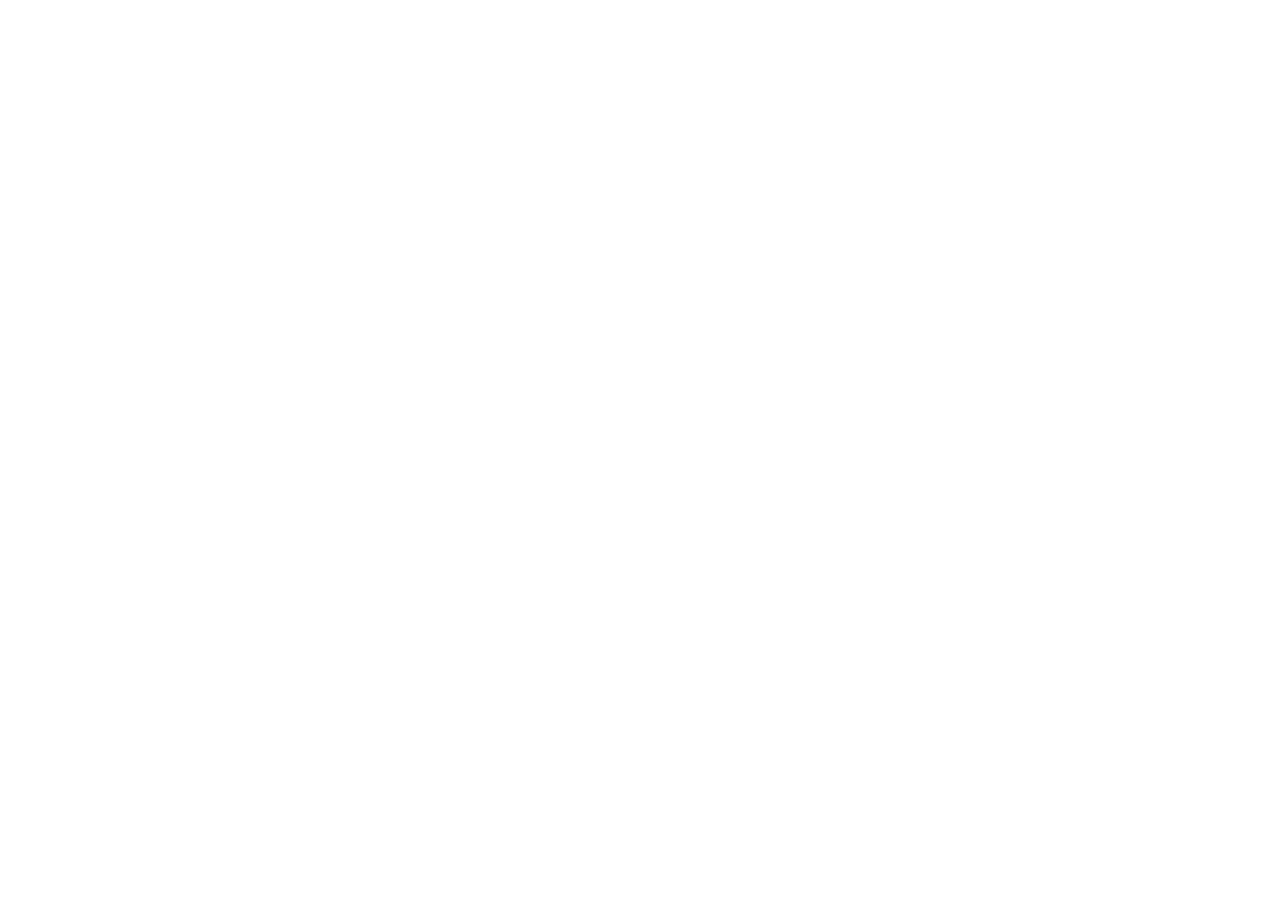
==== index.html @ fdfeee09 "bg size added" ====
<!DOCTYPE html>
<html lang="en">
<head>
    <meta charset="UTF-8">
    <meta name="viewport" content="width=device-width, initial-scale=1.0">
    <title>Home Page</title>
    <style>
        *{
            margin: 0;
            padding: 0;
        }
        .img{
            width: 100%;
            height: 100vh;
            background: url(images/air.jpg);
            background-size: cover;
        }
    </style>

</head>
<body>
    <div class="img">
        
    </div>
</body>

</html>
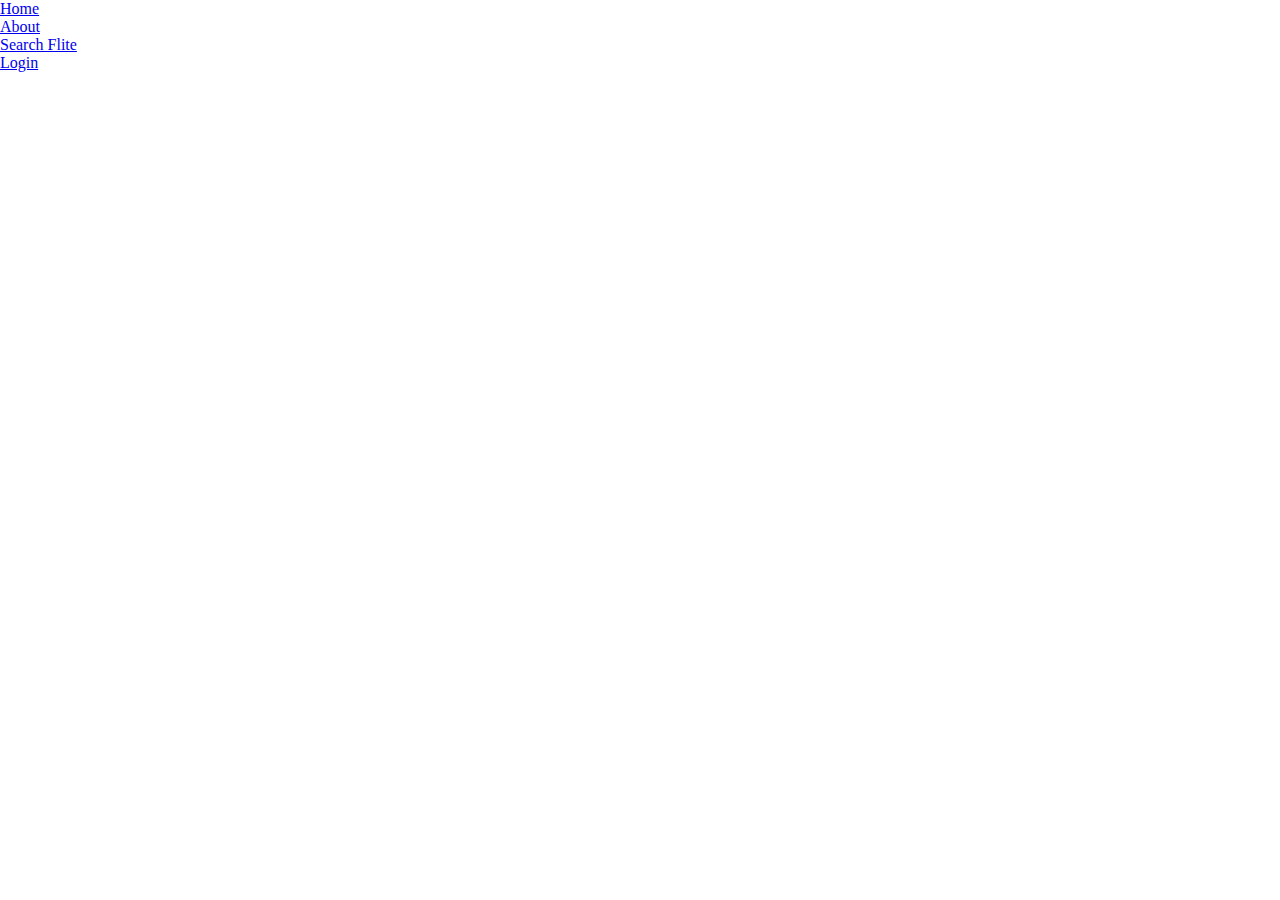
==== commit b26adf17: "Login added" ====
--- a/index.html
+++ b/index.html
@@ -14,13 +14,28 @@
             height: 100vh;
             background: url(images/air.jpg);
             background-size: cover;
+            background-position: center;
         }
     </style>
 
 </head>
 <body>
     <div class="img">
-        
+    <div class="navbar">
+        <ul>
+            <li><a href="#">Home</a></li>
+            <li><a href="#">About</a></li>
+            <li><a href="#">Search Flite</a></li>
+            <li><a href="#">Login</a></li>
+            <li><a href="#"></a></li>
+            <li><a href="#"></a></li>
+            <li><a href="#"></a></li>
+            <li><a href="#"></a></li>
+            <li><a href="#"></a></li>
+        </ul>
+
+
+    </div>
     </div>
 </body>
 
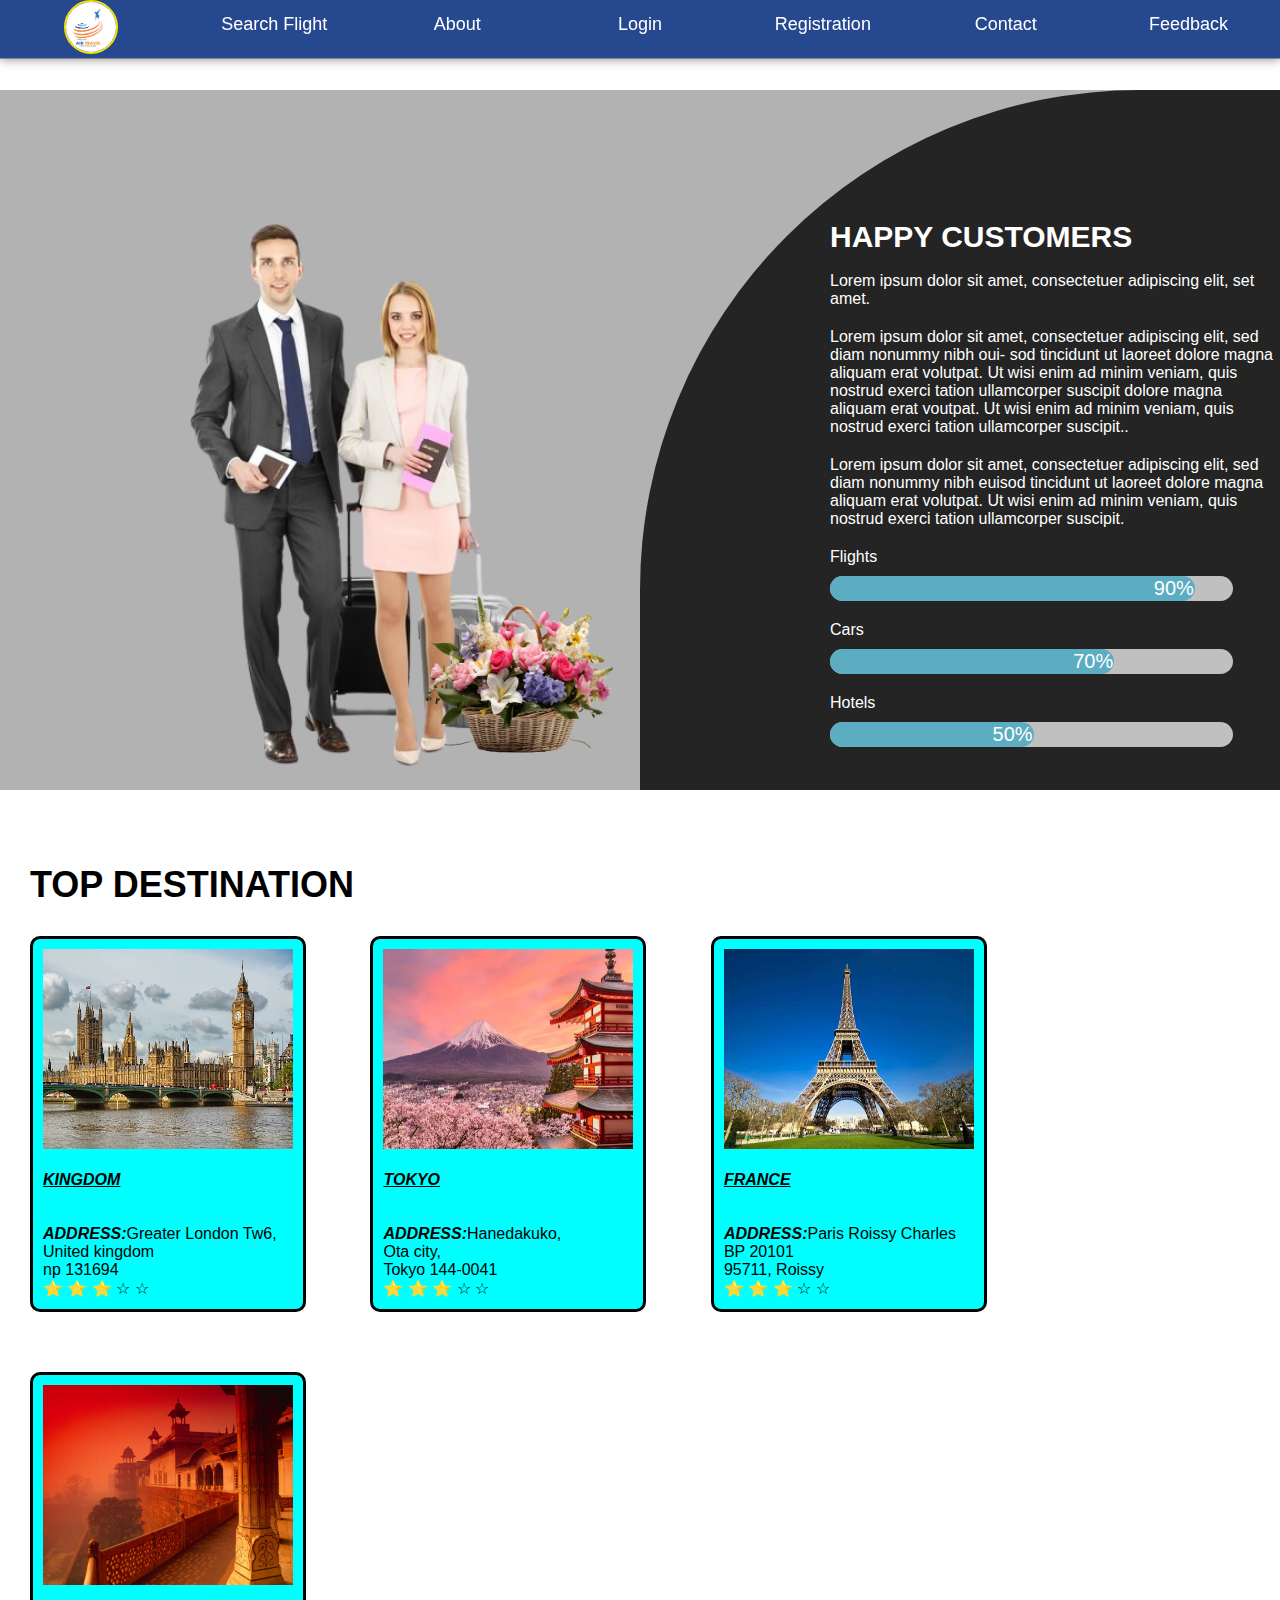
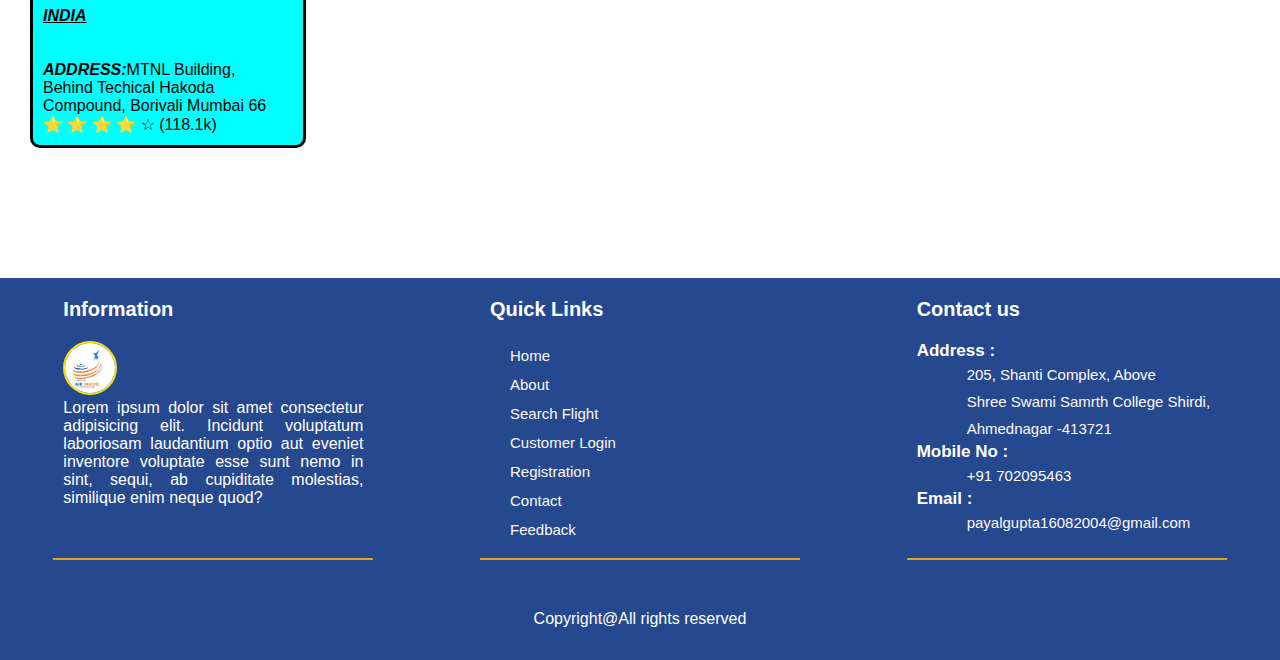
==== commit 979b31b8: "nav bar added" ====
--- a/index.html
+++ b/index.html
@@ -8,36 +8,623 @@
         *{
             margin: 0;
             padding: 0;
-        }
-        .img{
-            width: 100%;
-            height: 100vh;
-            background: url(images/air.jpg);
-            background-size: cover;
-            background-position: center;
-        }
-    </style>
+            font-family: Arial;
+        }
+        .navbar {
+    background-color: rgb(37, 72, 142);
+    width: 100%;
+    overflow: hidden;
+    position: fixed;
+    top: 0px;
+    left: 0px;
+    border-bottom: #888888 1px solid;
+    box-shadow: 0 0 10px #888888;
+}
+
+.navbar ul {
+    list-style-type: none;
+    margin: 0;
+    padding: 3;
+    display: flex;
+    justify-content: left;
+}
+
+.navbar ul li {
+    flex: 1;
+    text-align: center;
+}
+
+.navbar ul li a {
+    display: block;
+    color: white;
+    text-decoration: none;
+    padding: 14px 20px;
+    font-size: 18px;
+}
+
+.navbar ul li a:hover {
+    color: gold;
+}
+
+h1 {
+    text-align: left;
+    margin-top: 20px;
+    margin-left: 30px;
+}
+
+@media screen and (max-width:768px) {
+    .navbar {
+        height: 300px;
+        background-color: rgb(37, 72, 142);
+        box-shadow: 0 0 10px #888888;
+        padding: 10px;
+        width: 332px;
+        position: relative;
+    }
+    .navbar ul {
+        list-style-type: none;
+        margin: 0;
+        padding: 3;
+        display: flex;
+        flex-direction: column;
+        justify-content: left;
+
+    }
+
+    .navbar ul li {
+        flex: 1;
+        text-align: start;
+    }
+
+    .navbar ul li a {
+        display: block;
+        color: white;
+        text-decoration: none;
+        padding: 10px;
+        font-size: 12px;
+    }
+
+    .navbar ul li a:hover {
+        color: rgb(255, 230, 0);
+    }
+
+    h1 {
+        text-align: left;
+        margin-top: 15px;
+        margin-left: 20px;
+        font-size: 24px;
+    }
+}
+
+          .card {
+                height: 350px;
+                margin: 30px;
+                padding: 10px;
+                border-radius: 10px;
+                display: inline-block;
+                width: 250px;
+                border: 3px solid black;
+                background-color: aqua;
+        }
+        .font{
+            font-size: large;
+            text-align: right;
+            
+        }
+        .copy {
+    padding-top: 50px;
+    text-align: center;
+    width: 100%;
+    height: 50px;
+    background-color: rgb(37, 72, 142);
+    color: white;
+}
+.copy:hover{
+    color: gold;
+    cursor: pointer;
+}
+footer{
+    background-color: rgb(37, 72, 142);
+    height: 350px;
+    margin-top: 100px;
+}
+.footer-container{
+    display:flex;
+    justify-content: space-around;
+}
+.footer-box{
+    border-bottom: 2px solid goldenrod;
+    height: 240px;
+    width: 300px;
+    color: #fff;
+    padding: 20px 10px;
+    text-align: justify;
+}
+
+.footer ul {
+    list-style-type: none;
+    margin: 0;
+    padding: 3;
+    display: flex;
+    flex-direction: column;
+    justify-content: left;
+
+}
+
+.footer ul li {
+    flex: 1;
+    text-align: start;
+
+}
+
+.footer ul li a {
+    display: block;
+    color: #fbf8f8;
+    text-decoration: none;
+    padding: 6px 20px;
+    font-size: 15px;
+}
+
+.footer ul li a:hover {
+    color: gold;
+}
+.footer-info{
+    display: block;
+}
+.logo-icon{
+    height: 50px;
+    width: 50px;
+    border: 2px solid #f6e105;
+    border-radius: 80px;
+}
+.footer-info:hover{
+    color: gold;
+    cursor: pointer;
+}
+.footer-title{
+    font-size: 20px ;
+    font-weight: bold;
+    color: #fff;
+    padding-bottom: 20px;
+    display: block;
+}
+.footer-title:hover{
+    color: gold;
+    cursor: pointer;
+}
+.footer-address{
+    display: block;
+    color: #fbf8f8;
+    font-size: 15px;
+    padding-bottom: 5px;
+    padding-top: 5px;
+    padding-left: 50px;
+}
+.footer-address:hover{
+    color: gold;
+    cursor: pointer;
+}
+.footer-address-title{
+    display: block;
+    color: #fff;
+    font-weight: bold;
+    font-size: 17px;
+}
+.footer-address-title:hover{
+    color: gold;
+    cursor: pointer;
+}
+
+@media screen and (max-width:768px){
+    .copy {
+        padding-top: 25px;
+        text-align: center;
+        width: 100%;
+        height: 25px;
+        background-color: rgb(37, 72, 142);
+        color: white;
+        font-size: 14px;
+    }
+    .copy:hover{
+        color: gold;
+        cursor: pointer;
+    }
+    footer{
+        background-color: rgb(37, 72, 142);
+        height:fit-content;
+        padding: 20px 5px;
+        margin-top: 100px;
+        /* border: 5px solid red; */
+    }
+    .footer-container{
+        display:flex;
+        justify-content: space-around;
+        flex-wrap:wrap;
+    }
+    .footer-box{
+        border-bottom: 2px solid goldenrod;
+        height: 200px;
+        width: 300px;
+        color: #fff;
+        padding: 10px 10px;
+        text-align: justify;
+    }
+    
+    .footer ul {
+        list-style-type: none;
+        margin: 0;
+        padding: 3;
+        display: flex;
+        flex-direction: column;
+        justify-content: left;
+        flex-wrap: wrap;
+    
+    }
+    
+    .footer ul li {
+        flex: 1;
+        text-align: start;
+    
+    }
+    
+    .footer ul li a {
+        display: block;
+        color: #fbf8f8;
+        text-decoration: none;
+        padding: 6px 20px;
+        font-size: 10px;
+    }
+    
+    .footer ul li a:hover {
+        color: gold;
+    }
+    .footer-info{
+        display: block;
+        font-size: 10px;
+        padding: 10px 2px;
+    }
+    
+    .footer-info:hover{
+        color: gold;
+        cursor: pointer;
+    }
+    .logo-icon{
+        height: 35px;
+        width: 35px;
+        border-radius: 80px;
+        background-color: #fbf8f8;
+        padding: 10px;
+    }
+    .footer-title{
+        font-size: 14px ;
+        font-weight: bold;
+        color: #fff;
+        padding-bottom: 20px;
+        display: block;
+    }
+    .footer-title:hover{
+        color: gold;
+        cursor: pointer;
+    }
+    .footer-add-container{
+        margin-left: 40px;
+    }
+    .footer-address{
+        display: block;
+        color: #fbf8f8;
+        font-size: 10px;
+        padding-bottom: 5px;
+        padding-top: 5px;
+        padding-left: 50px;
+    }
+    .footer-address:hover{
+        color: gold;
+        cursor: pointer;
+    }
+    .footer-address-title{
+        display: block;
+        color: #fff;
+        font-weight: bold;
+        font-size: 11px;
+    }
+    .footer-address-title:hover{
+        color: gold;
+        cursor: pointer;
+    }
+}
+
+/* footer end */
+.Customer-happy-container {
+            background-image: url(image/airport-terminal.jpg);
+            background-repeat: no-repeat;
+            background-size: 100% 100%;
+            height: 700px;
+        }
+
+        .customer-main {
+            background-color: rgba(0, 0, 0, 0.3);
+            height: 700px;
+            display: grid;
+            grid-template-columns: 6fr 6fr;
+        }
+
+        .customer-img-container {
+            height: 690px;
+            position: relative;
+        }
+
+        .customer-img-one {
+            height: 600px;
+            width: 400px;
+            margin-top: 100px;
+            margin-left: 150px;
+
+        }
+
+        .customer-booke-img {
+            position: absolute;
+            right: 20px;
+            bottom: 5px;
+            height: 200px;
+        }
+        .customer-info {
+            background-color: rgba(0, 0, 0, 0.8);
+            border-radius: 500px 0 0 0;
+        }
+
+        .customer-info-con {
+            width: 70%;
+            margin-left: 190px;
+            margin-right: auto;
+            margin-top: 130px;
+        }
+
+        .constomer-title {
+            font-size: 30px;
+            font-weight: bold;
+            color: #fff;
+        }
+
+        .constomer-sub-title {
+            color: #fff;
+            font-size: 16px;
+            display: block;
+            margin-top: 18px;
+        }
+
+        .constomer-sub-title-b {
+            margin-bottom: 20px;
+            display: block;
+        }
+
+        .proghress-title {
+            font-size: 16px;
+            color: #fff;
+            margin-top: 20px;
+            display: block;
+            margin-bottom: 10px;
+        }
+
+        .container-progress {
+            background-color: rgb(192, 192, 192);
+            width: 90%;
+            border-radius: 15px;
+        }
+
+        .progress-width {
+            background-color: rgb(92, 172, 194);
+            color: white;
+            padding: 1px;
+            text-align: right;
+            font-size: 20px;
+            border-radius: 15px;
+        }
+
+        .Flights {
+            width: 90%;
+        }
+
+        .Cars {
+            width: 70%;
+        }
+
+        .Hotels {
+            width: 50%;
+        }
+   </style>
 
 </head>
 <body>
-    <div class="img">
-    <div class="navbar">
+    <nav class="navbar">
         <ul>
-            <li><a href="#">Home</a></li>
-            <li><a href="#">About</a></li>
-            <li><a href="#">Search Flite</a></li>
-            <li><a href="#">Login</a></li>
-            <li><a href="#"></a></li>
-            <li><a href="#"></a></li>
-            <li><a href="#"></a></li>
-            <li><a href="#"></a></li>
-            <li><a href="#"></a></li>
+            <li><img src="image/logo/l.png" alt="footer logo" class="footer-logo logo-icon"></li>
+            <!-- <li><a href="./../index.html">Home</a></li> -->
+            <li><a href="pages/searchflight.html">Search Flight</a></li>
+            <li><a href="pages/about.html">About</a></li>
+            <li><a href="pages/login.html">Login</a></li>
+            <li><a href="#registration">Registration</a></li>
+            <li><a href="pages/contact.html">Contact</a></li>
+            <li><a href="pages/feedback.html">Feedback</a></li>
         </ul>
-
-
-    </div>
-    </div>
+    </nav>
+    <br><br><br><br><br>
+    <body>
+        <div class="Customer-happy-container">
+            <div class="customer-main">
+                <div class="customer-img-container">
+                    <img src="image/p1.png" alt="men-whomen img" class="customer-img-one">
+                    <img src="image/booke.png" alt="booke img" class="customer-booke-img">
+                </div>
+    
+                <div class="customer-info">
+                    <div class="customer-info-con">
+                        <span class="constomer-title">HAPPY CUSTOMERS</span>
+                        <span class="constomer-sub-title">
+                            <span class="constomer-sub-title-b"> Lorem ipsum dolor sit amet, consectetuer adipiscing elit,
+                                set amet.</span>
+                            <span class="constomer-sub-title-b">Lorem ipsum dolor sit amet, consectetuer adipiscing elit,
+                                sed diam nonummy nibh oui- sod
+                                tincidunt ut laoreet dolore magna aliquam erat volutpat. Ut wisi enim ad minim veniam, quis
+                                nostrud exerci tation ullamcorper suscipit dolore magna aliquam erat voutpat. Ut wisi enim
+                                ad
+                                minim veniam, quis nostrud exerci tation ullamcorper suscipit..</span>
+    
+                            <span class="constomer-sub-title-b">Lorem ipsum dolor sit amet, consectetuer adipiscing elit,
+                                sed diam nonummy nibh euisod tincidunt
+                                ut laoreet dolore magna aliquam erat volutpat. Ut wisi enim ad minim veniam, quis nostrud
+                                exerci
+                                tation ullamcorper suscipit.</span>
+                        </span>
+    
+                        <div>
+                            <span class="proghress-title">Flights</span>
+                            <div class="container-progress">
+                                <div class="progress-width Flights">90%</div>
+                            </div>
+    
+                            <span class="proghress-title">Cars</span>
+                            <div class="container-progress">
+                                <div class="progress-width Cars">70%</div>
+                            </div>
+    
+                            <span class="proghress-title">Hotels</span>
+                            <div class="container-progress">
+                                <div class="progress-width Hotels">50%</div>
+                            </div>
+                        </div>
+                    </div>
+                </div>
+            </div>
+        </div>
+    </body>
+    </html>
+    <br><br><br>
+<div class="font"><h1>TOP DESTINATION</h1></div>
+    <div class="card">
+        <img  src="image/about-image/kingdom.jpg" height="200px" width="250" >
+        <br>
+        <br>
+      <u> <i><b> KINGDOM</b></i></u>
+      <br><br><br>
+      <i><b>ADDRESS:</b></i>Greater London Tw6,
+      <br>
+      United kingdom
+      <br>
+      np 131694
+      <br>
+        <span>⭐</span>
+        <span>⭐</span>
+        <span>⭐</span>
+        <span>☆</span>
+        <span>☆</span>
+        </div>
+        <!-- <br> -->
+        <!-- <br> -->
+        <div class="a card"><img src="image/tokyo.avif" height="200px" width="250">
+        <br>
+        <br>
+        <u><i><b>TOKYO</b></i></u>
+        <br><br><br>
+        <i><b>ADDRESS:</b></i>Hanedakuko, 
+        <br>
+        Ota city, 
+        <br>
+        Tokyo 144-0041
+        <br>
+        <span>⭐</span>
+        <span>⭐</span>
+        <span>⭐</span>
+        <span>☆</span>
+        <span>☆</span>
+       
+       </div>
+       <div class="a card"><img src="image/france.jpg" height="200px" width="250">
+        <br>
+        <br>
+        <u><i><b> FRANCE</b></i></u>
+        <br><br><br>
+        <i><b>ADDRESS:</b></i>Paris Roissy Charles
+        <br>
+        BP 20101
+        <br>
+        95711, Roissy
+        <br>
+        <span>⭐</span>
+        <span>⭐</span>
+        <span>⭐</span>
+        <span>☆</span>
+        <span>☆</span>
+       
+       </div>
+       <div class="a card">
+        <img src="image/about-image/india.jpg" height="200px" width="250">
+        <br>
+        <br>
+       <u> <i><b> INDIA</b></i></u>
+       <br><br><br>
+       <i><b>ADDRESS:</b></i>MTNL Building,
+       <br>
+       Behind Techical Hakoda Compound,
+       <!-- <br> -->
+       Borivali Mumbai 66
+       <br>
+       <span>⭐</span>
+       <span>⭐</span>
+       <span>⭐</span>
+       <span>⭐</span>
+       <span>☆ (118.1k)</span>
+      
+       <!-- <u><i><b>ADDRESS:</b></i></u> -->
+       </div>
+       <footer>
+        <div class="footer-container">
+            <div class="footer-box">
+                <span class="footer-title">Information </span>
+                <span class="footer-info">
+                    <img src="image/logo/l.png" alt="footer logo" class="logo-icon">
+                </span>
+                <span class="footer-info">
+                    Lorem ipsum dolor sit amet consectetur adipisicing elit. Incidunt voluptatum laboriosam laudantium
+                    optio
+                    aut eveniet inventore voluptate esse sunt nemo in sint, sequi, ab cupiditate molestias, similique
+                    enim
+                    neque quod?
+                </span>
+            </div>
+            <div class="footer-box">
+                <span class="footer-title">Quick Links</span>
+                <span class="footer">
+                    <ul>
+                        <li><a href="index.html">Home</a></li>
+                        <li><a href="pages/about.html">About</a></li>
+                        <li><a href="pages/searchflight.html">Search Flight</a></li>
+                        <li><a href="pages/login.html">Customer Login</a></li>
+                        <li><a href="">Registration</a></li>
+                        <li><a href="pages/contact.html">Contact</a></li>
+                        <li><a href="pages/feedback.html">Feedback</a></li>
+                    </ul>
+                </span>
+            </div>
+            <div class="footer-box">
+                <span class="footer-title">Contact us</span>
+                <div class="footer-add-container">
+                    <span class="footer-address-title">Address : </span><span class="footer-address">205, Shanti
+                        Complex, Above </span>
+                    <span class="footer-address">Shree Swami Samrth College Shirdi,</span>
+                    <span class="footer-address">Ahmednagar -413721</span>
+                    <span class="footer-address-title">Mobile No : </span><span class="footer-address">
+                        +91 702095463
+                        </span>
+                    <span class="footer-address-title">Email : </span><span
+                        class="footer-address">payalgupta16082004@gmail.com</span>
+                </div>
+            </div>
+        </div>
+        <div class="copy">Copyright@All rights reserved</div>
+    </footer>
+
+       
+
 </body>
 
 </html>
-
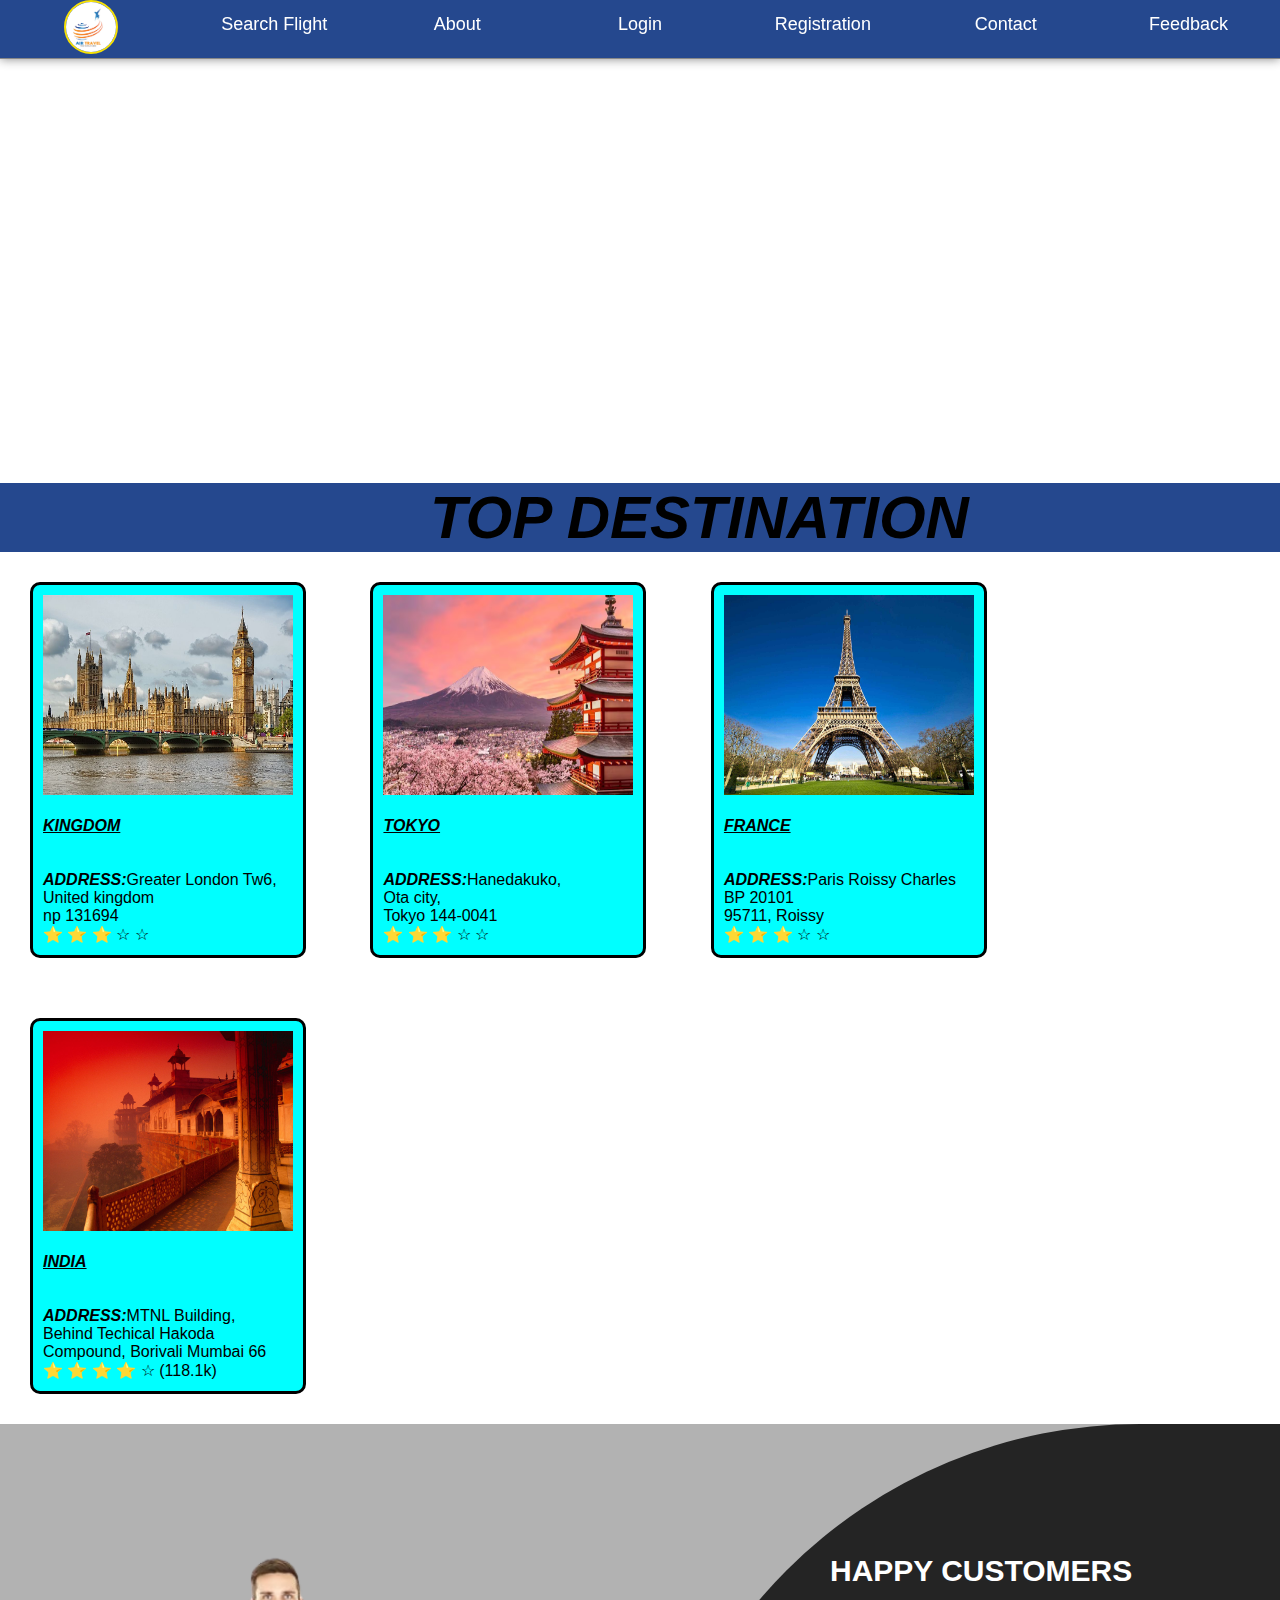
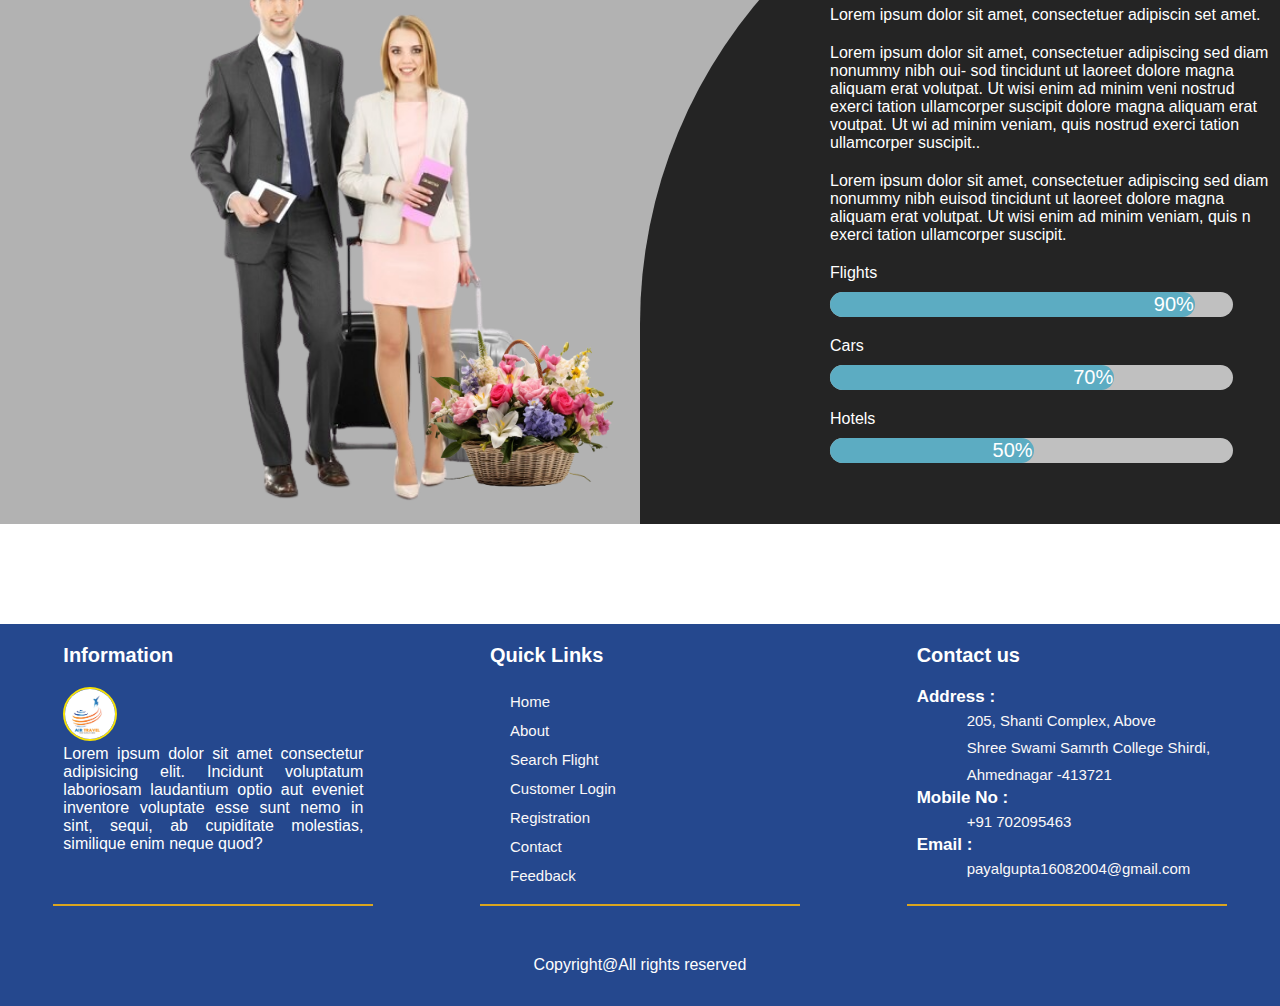
==== commit b1402313: "responsive added" ====
--- a/index.html
+++ b/index.html
@@ -430,6 +430,111 @@
 
         .Hotels {
             width: 50%;
+        }
+        @media screen and (max-width:768px) {
+            .Customer-happy-container {
+                background-image: url(./image/responsive-customer.avif);
+                background-repeat: no-repeat;
+                background-size: 100% 100%;
+                height: 400px;
+                width: 100%;
+            }
+
+            .customer-main {
+                background-color: rgba(0, 0, 0, 0.3);
+                height: 400px;
+                width: 366px;
+            }
+
+            .customer-img-container {
+                position: relative;
+                height: 395px;
+            }
+
+            .customer-img-one {
+                height: 273px;
+                width: 136px;
+                position: absolute;
+                bottom: 1px;
+                left: -152px;
+            }
+
+            .customer-booke-img {
+                display: none;
+            }
+
+
+
+            .customer-info {
+                background-color: rgba(0, 0, 0, 0.4);
+                border-radius: 400px 0 0 0;
+                height: 395px;
+                width: 365px;
+            }
+
+            .customer-info-con {
+                width: 230px;
+                margin-left: 130px;
+                margin-right: auto;
+                margin-top: 120px;
+            }
+
+            .constomer-title {
+                font-size: 11px;
+                font-weight: bold;
+                color: #fff;
+            }
+
+            .constomer-sub-title {
+                color: #fff;
+                font-size: 9px;
+                display: block;
+                margin-top: 5px;
+            }
+
+            .constomer-sub-title-b {
+                margin-bottom: 5px;
+                display: block;
+            }
+
+            .proghress-title {
+                font-size: 10px;
+                color: #fff;
+                margin-top: 5px;
+                display: block;
+                margin-bottom: 3px;
+            }
+
+            .container-progress {
+                background-color: rgb(192, 192, 192);
+                width: 90%;
+                border-radius: 15px;
+            }
+
+            .progress-width {
+                background-color: rgb(92, 172, 194);
+                color: white;
+                padding: 1px;
+                text-align: right;
+                font-size: 8px;
+            }
+
+            .Flights {
+                width: 90%;
+            }
+
+            .Cars {
+                width: 70%;
+            }
+
+            .Hotels {
+                width: 50%}
+            }
+        .font{
+            font-size: 30px;
+            padding-left:400px;
+            background-color: rgb(37, 72, 142);
+            font-style: italic;
         }
    </style>
 
@@ -449,56 +554,11 @@
     </nav>
     <br><br><br><br><br>
     <body>
-        <div class="Customer-happy-container">
-            <div class="customer-main">
-                <div class="customer-img-container">
-                    <img src="image/p1.png" alt="men-whomen img" class="customer-img-one">
-                    <img src="image/booke.png" alt="booke img" class="customer-booke-img">
-                </div>
-    
-                <div class="customer-info">
-                    <div class="customer-info-con">
-                        <span class="constomer-title">HAPPY CUSTOMERS</span>
-                        <span class="constomer-sub-title">
-                            <span class="constomer-sub-title-b"> Lorem ipsum dolor sit amet, consectetuer adipiscing elit,
-                                set amet.</span>
-                            <span class="constomer-sub-title-b">Lorem ipsum dolor sit amet, consectetuer adipiscing elit,
-                                sed diam nonummy nibh oui- sod
-                                tincidunt ut laoreet dolore magna aliquam erat volutpat. Ut wisi enim ad minim veniam, quis
-                                nostrud exerci tation ullamcorper suscipit dolore magna aliquam erat voutpat. Ut wisi enim
-                                ad
-                                minim veniam, quis nostrud exerci tation ullamcorper suscipit..</span>
-    
-                            <span class="constomer-sub-title-b">Lorem ipsum dolor sit amet, consectetuer adipiscing elit,
-                                sed diam nonummy nibh euisod tincidunt
-                                ut laoreet dolore magna aliquam erat volutpat. Ut wisi enim ad minim veniam, quis nostrud
-                                exerci
-                                tation ullamcorper suscipit.</span>
-                        </span>
-    
-                        <div>
-                            <span class="proghress-title">Flights</span>
-                            <div class="container-progress">
-                                <div class="progress-width Flights">90%</div>
-                            </div>
-    
-                            <span class="proghress-title">Cars</span>
-                            <div class="container-progress">
-                                <div class="progress-width Cars">70%</div>
-                            </div>
-    
-                            <span class="proghress-title">Hotels</span>
-                            <div class="container-progress">
-                                <div class="progress-width Hotels">50%</div>
-                            </div>
-                        </div>
-                    </div>
-                </div>
-            </div>
-        </div>
-    </body>
-    </html>
     <br><br><br>
+    <iframe width="560" height="315" src="https://www.youtube.com/watch?v=8HOFDEjFyRE"
+    title="youtube video player" frameborder="0" allow="accelerometer; autoplay; clipboard-write;
+    encrypted-media; gyroscope; picture-in-picture web share" referrerpolicy="strict-origin-when-cross-origin" allowfullscreen>
+    </iframe>
 <div class="font"><h1>TOP DESTINATION</h1></div>
     <div class="card">
         <img  src="image/about-image/kingdom.jpg" height="200px" width="250" >
@@ -576,6 +636,48 @@
       
        <!-- <u><i><b>ADDRESS:</b></i></u> -->
        </div>
+       <div class="Customer-happy-container">
+        <div class="customer-main">
+            <div class="customer-img-container">
+                <img src="image/p1.png" alt="men-whomen img" class="customer-img-one">
+                <img src="image/booke.png" alt="booke img" class="customer-booke-img">
+            </div>
+            <div class="customer-info">
+                <div class="customer-info-con">
+                    <span class="constomer-title">HAPPY CUSTOMERS</span>
+                    <span class="constomer-sub-title">
+                        <span class="constomer-sub-title-b"> Lorem ipsum dolor sit amet, consectetuer adipiscin
+                            set amet.</span>
+                        <span class="constomer-sub-title-b">Lorem ipsum dolor sit amet, consectetuer adipiscing
+                            sed diam nonummy nibh oui- sod
+                            tincidunt ut laoreet dolore magna aliquam erat volutpat. Ut wisi enim ad minim veni
+                            nostrud exerci tation ullamcorper suscipit dolore magna aliquam erat voutpat. Ut wi
+                            ad
+                            minim veniam, quis nostrud exerci tation ullamcorper suscipit..</span>
+                        <span class="constomer-sub-title-b">Lorem ipsum dolor sit amet, consectetuer adipiscing
+                            sed diam nonummy nibh euisod tincidunt
+                            ut laoreet dolore magna aliquam erat volutpat. Ut wisi enim ad minim veniam, quis n
+                            exerci
+                            tation ullamcorper suscipit.</span>
+                    </span>
+                    <div>
+                        <span class="proghress-title">Flights</span>
+                        <div class="container-progress">
+                            <div class="progress-width Flights">90%</div>
+                        </div>
+                        <span class="proghress-title">Cars</span>
+                        <div class="container-progress">
+                            <div class="progress-width Cars">70%</div>
+                        </div>
+                        <span class="proghress-title">Hotels</span>
+                        <div class="container-progress">
+                            <div class="progress-width Hotels">50%</div>
+                        </div>
+                    </div>
+                </div>
+            </div>
+        </div>
+    </div>
        <footer>
         <div class="footer-container">
             <div class="footer-box">
